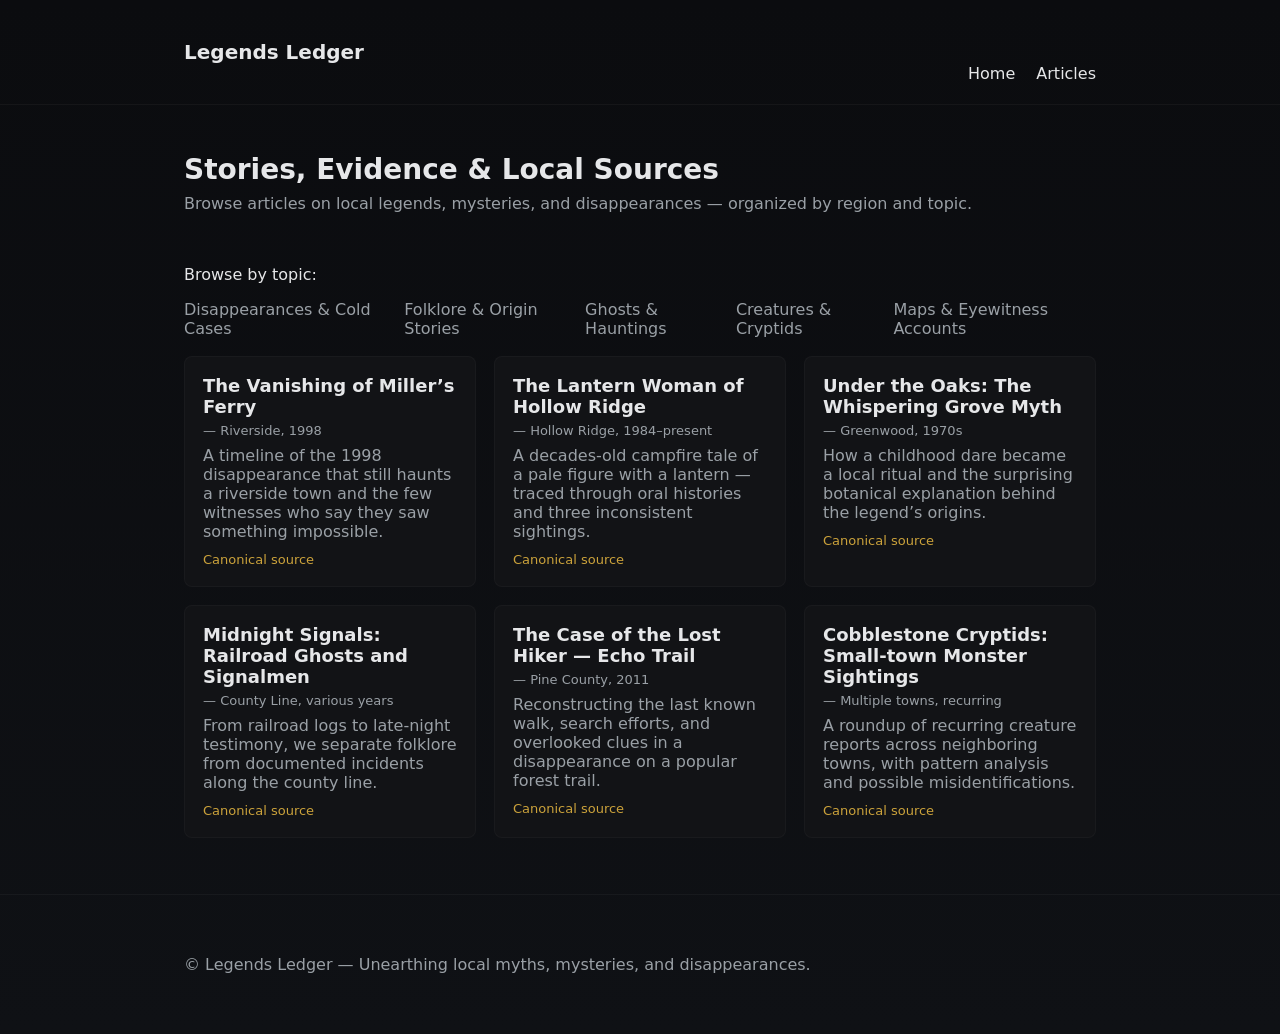
==== articles.html @ 5d2cd40d "Initial site: Legends Ledger — homepage and articles list" ====
<!doctype html>
<html lang="en">
<head>
  <meta charset="utf-8" />
  <meta name="viewport" content="width=device-width,initial-scale=1" />
  <title>Articles — Legends Ledger: Stories, Evidence & Local Sources</title>
  <meta name="description" content="Browse in-depth and short-read articles on local legends, cryptic folklore, and mysterious vanishings — sorted by region, topic, and primary sources." />
  <link rel="stylesheet" href="/assets/styles.css" />
</head>
<body>
  <header class="site-header">
    <div class="container">
      <h1 class="site-title">Legends Ledger</h1>
      <nav>
        <a href="/">Home</a>
        <a href="/articles.html">Articles</a>
      </nav>
    </div>
  </header>

  <main class="container">
    <section class="hero small">
      <h2>Stories, Evidence & Local Sources</h2>
      <p class="lead">Browse articles on local legends, mysteries, and disappearances — organized by region and topic.</p>
    </section>

    <section class="filters">
      <span class="label">Browse by topic:</span>
      <ul class="topics">
        <li>Disappearances & Cold Cases</li>
        <li>Folklore & Origin Stories</li>
        <li>Ghosts & Hauntings</li>
        <li>Creatures & Cryptids</li>
        <li>Maps & Eyewitness Accounts</li>
      </ul>
    </section>

    <section class="articles-grid">
      <article class="article-card">
        <h3>The Vanishing of Miller’s Ferry <span class="meta">— Riverside, 1998</span></h3>
        <p class="teaser">A timeline of the 1998 disappearance that still haunts a riverside town and the few witnesses who say they saw something impossible.</p>
        <a class="source" href="#">Canonical source</a>
      </article>

      <article class="article-card">
        <h3>The Lantern Woman of Hollow Ridge <span class="meta">— Hollow Ridge, 1984–present</span></h3>
        <p class="teaser">A decades-old campfire tale of a pale figure with a lantern — traced through oral histories and three inconsistent sightings.</p>
        <a class="source" href="#">Canonical source</a>
      </article>

      <article class="article-card">
        <h3>Under the Oaks: The Whispering Grove Myth <span class="meta">— Greenwood, 1970s</span></h3>
        <p class="teaser">How a childhood dare became a local ritual and the surprising botanical explanation behind the legend’s origins.</p>
        <a class="source" href="#">Canonical source</a>
      </article>

      <article class="article-card">
        <h3>Midnight Signals: Railroad Ghosts and Signalmen <span class="meta">— County Line, various years</span></h3>
        <p class="teaser">From railroad logs to late-night testimony, we separate folklore from documented incidents along the county line.</p>
        <a class="source" href="#">Canonical source</a>
      </article>

      <article class="article-card">
        <h3>The Case of the Lost Hiker — Echo Trail <span class="meta">— Pine County, 2011</span></h3>
        <p class="teaser">Reconstructing the last known walk, search efforts, and overlooked clues in a disappearance on a popular forest trail.</p>
        <a class="source" href="#">Canonical source</a>
      </article>

      <article class="article-card">
        <h3>Cobblestone Cryptids: Small-town Monster Sightings <span class="meta">— Multiple towns, recurring</span></h3>
        <p class="teaser">A roundup of recurring creature reports across neighboring towns, with pattern analysis and possible misidentifications.</p>
        <a class="source" href="#">Canonical source</a>
      </article>
    </section>
  </main>

  <footer class="site-footer">
    <div class="container">
      <p>© Legends Ledger — Unearthing local myths, mysteries, and disappearances.</p>
    </div>
  </footer>

  <script src="/assets/main.js"></script>
</body>
</html>
---- assets/styles.css ----
:root{--bg:#0f1115;--card:#121316;--muted:#9aa0a6;--accent:#cba23b;--text:#e6e7e9}
*{box-sizing:border-box}
body{margin:0;font-family:Inter,system-ui,-apple-system,Segoe UI,Roboto,'Helvetica Neue',Arial;color:var(--text);background:linear-gradient(180deg,#0b0c0f 0%,#0f1115 100%);}
.container{max-width:960px;margin:0 auto;padding:24px}
.site-header{border-bottom:1px solid rgba(255,255,255,0.04);padding:16px 0}
.site-title{margin:0;font-size:20px}
.site-header nav{float:right}
.site-header a{color:var(--text);margin-left:16px;text-decoration:none}
.hero{padding:40px 0}
.hero.small{padding:24px 0}
.hero h2{margin:0;font-size:28px}
.lead{color:var(--muted);margin-top:8px}
.preview-grid{display:grid;grid-template-columns:repeat(auto-fit,minmax(220px,1fr));gap:16px;margin-top:20px}
.card{background:linear-gradient(180deg,rgba(255,255,255,0.02),rgba(255,255,255,0.01));padding:16px;border-radius:8px;border:1px solid rgba(255,255,255,0.03)}
.muted{color:var(--muted)}
.callout{margin-top:28px;padding:14px;background:rgba(203,162,59,0.06);border-left:4px solid var(--accent)}
.site-footer{border-top:1px solid rgba(255,255,255,0.04);padding:20px;margin-top:32px;color:var(--muted)}
.filters{margin:12px 0}
.topics{list-style:none;padding:0;display:flex;gap:12px;color:var(--muted)}
.articles-grid{display:grid;grid-template-columns:repeat(auto-fit,minmax(280px,1fr));gap:18px;margin-top:18px}
.article-card{background:var(--card);padding:18px;border-radius:8px;border:1px solid rgba(255,255,255,0.03)}
.article-card h3{margin:0 0 8px 0;font-size:18px}
.meta{display:block;font-weight:400;color:var(--muted);font-size:13px;margin-top:6px}
.teaser{color:var(--muted);margin:8px 0}
.source{color:var(--accent);text-decoration:none;font-size:13px}
@media (max-width:600px){.site-header nav{float:none;margin-top:8px;text-align:right}}
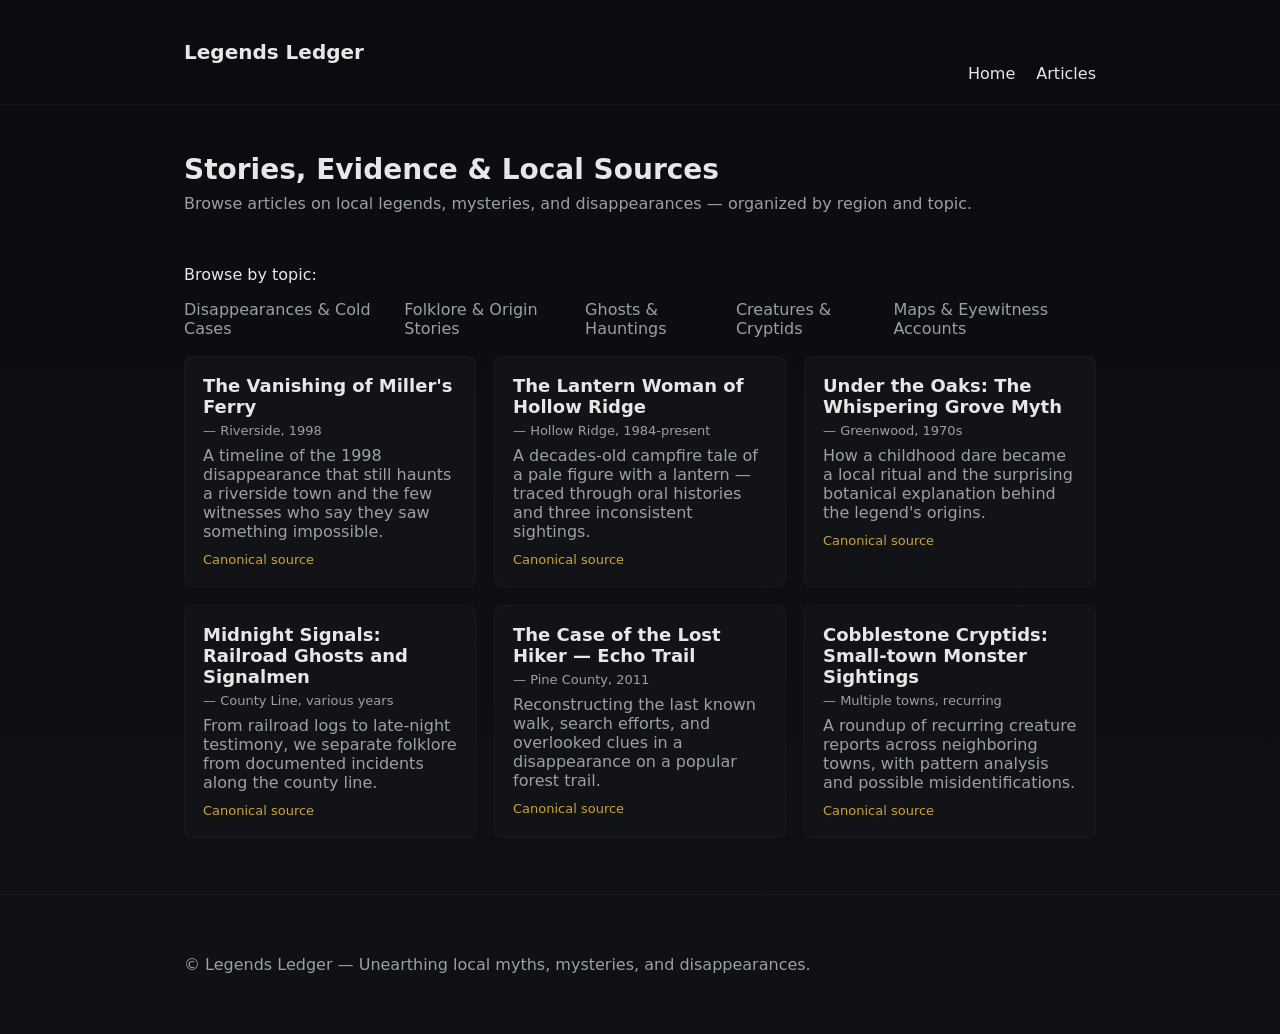
==== commit 650133d2: "Polish Legends Ledger branding and pathing" ====
--- a/articles.html
+++ b/articles.html
@@ -5,15 +5,15 @@
   <meta name="viewport" content="width=device-width,initial-scale=1" />
   <title>Articles — Legends Ledger: Stories, Evidence & Local Sources</title>
   <meta name="description" content="Browse in-depth and short-read articles on local legends, cryptic folklore, and mysterious vanishings — sorted by region, topic, and primary sources." />
-  <link rel="stylesheet" href="/assets/styles.css" />
+  <link rel="stylesheet" href="assets/styles.css" />
 </head>
 <body>
   <header class="site-header">
     <div class="container">
       <h1 class="site-title">Legends Ledger</h1>
       <nav>
-        <a href="/">Home</a>
-        <a href="/articles.html">Articles</a>
+        <a href="index.html">Home</a>
+        <a href="articles.html">Articles</a>
       </nav>
     </div>
   </header>
@@ -37,20 +37,20 @@
 
     <section class="articles-grid">
       <article class="article-card">
-        <h3>The Vanishing of Miller’s Ferry <span class="meta">— Riverside, 1998</span></h3>
+        <h3>The Vanishing of Miller's Ferry <span class="meta">— Riverside, 1998</span></h3>
         <p class="teaser">A timeline of the 1998 disappearance that still haunts a riverside town and the few witnesses who say they saw something impossible.</p>
         <a class="source" href="#">Canonical source</a>
       </article>
 
       <article class="article-card">
-        <h3>The Lantern Woman of Hollow Ridge <span class="meta">— Hollow Ridge, 1984–present</span></h3>
+        <h3>The Lantern Woman of Hollow Ridge <span class="meta">— Hollow Ridge, 1984-present</span></h3>
         <p class="teaser">A decades-old campfire tale of a pale figure with a lantern — traced through oral histories and three inconsistent sightings.</p>
         <a class="source" href="#">Canonical source</a>
       </article>
 
       <article class="article-card">
         <h3>Under the Oaks: The Whispering Grove Myth <span class="meta">— Greenwood, 1970s</span></h3>
-        <p class="teaser">How a childhood dare became a local ritual and the surprising botanical explanation behind the legend’s origins.</p>
+        <p class="teaser">How a childhood dare became a local ritual and the surprising botanical explanation behind the legend's origins.</p>
         <a class="source" href="#">Canonical source</a>
       </article>
 
@@ -80,6 +80,6 @@
     </div>
   </footer>
 
-  <script src="/assets/main.js"></script>
+  <script src="assets/main.js"></script>
 </body>
-</html>+</html>
